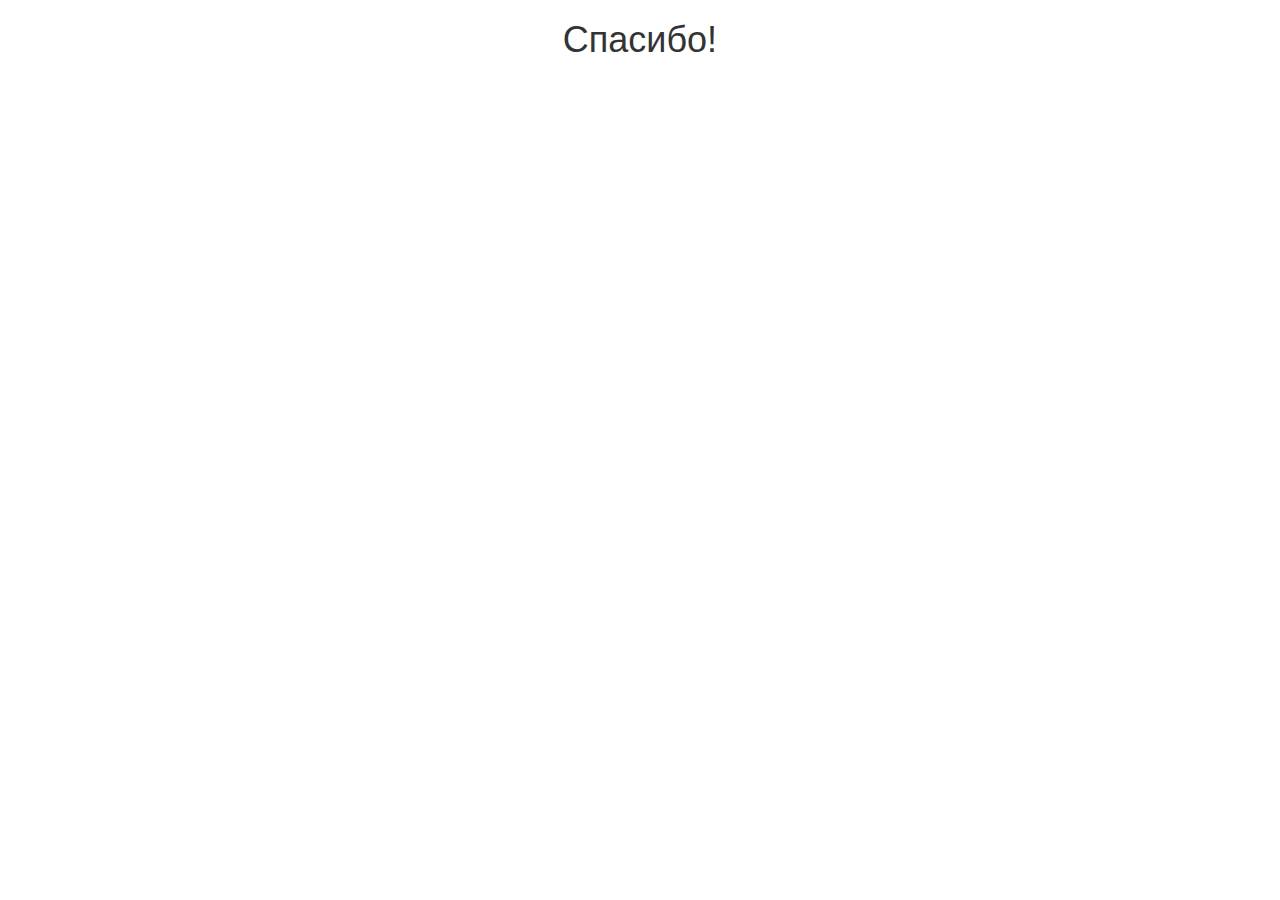
==== php/thank-you.html @ 51087845 "Initial commit" ====
<!DOCTYPE html>
<html lang="ru">
  <head>
    <meta charset="utf-8">
    <meta http-equiv="X-UA-Compatible" content="IE=edge">
    <meta name="viewport" content="width=device-width, initial-scale=1">
    <!-- The above 3 meta tags *must* come first in the head; any other head content must come *after* these tags -->
    <meta name="description" content="">
    <meta name="author" content="">
    <link rel="icon" href="/favicon.ico">

    <title>Отправка формы на почту </title>

    <!-- Bootstrap core CSS -->
    <link href="https://maxcdn.bootstrapcdn.com/bootstrap/3.3.6/css/bootstrap.min.css" rel="stylesheet">
  </head>

  <body>
    <div class="container">

      <h1 class="text-center">Спасибо!</h1>

    </div><!-- /.container -->


    <!-- Bootstrap core JavaScript
    ================================================== -->
    <!-- Placed at the end of the document so the pages load faster -->
    <script src="https://ajax.googleapis.com/ajax/libs/jquery/1.11.3/jquery.min.js"></script>
    <script src="https://maxcdn.bootstrapcdn.com/bootstrap/3.3.6/js/bootstrap.min.js"></script>
    <!-- IE10 viewport hack for Surface/desktop Windows 8 bug -->
    <script src="http://getbootstrap.com/assets/js/ie10-viewport-bug-workaround.js"></script>
  </body>
</html>
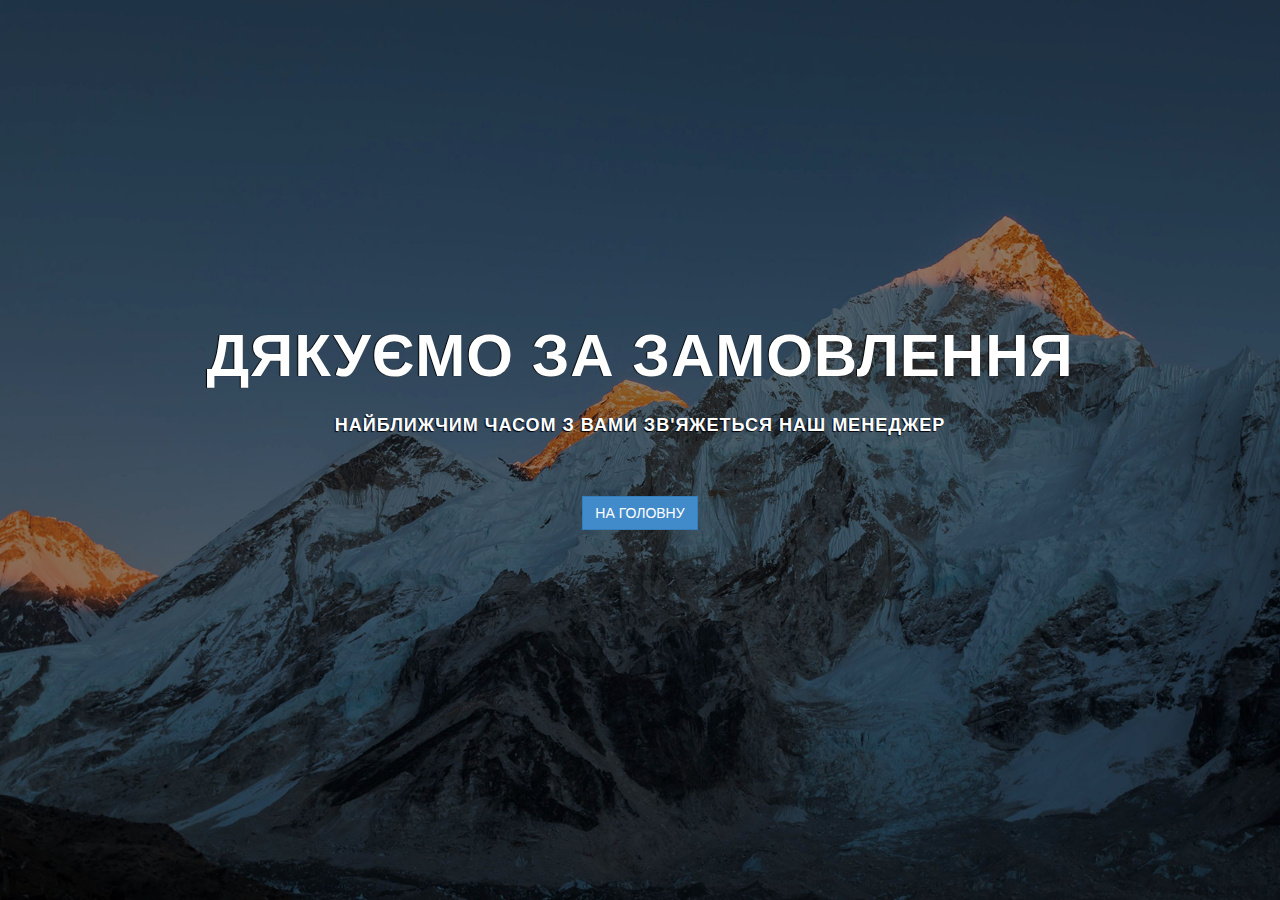
==== commit 7defec25: "ThanksPage" ====
--- a/php/thank-you.html
+++ b/php/thank-you.html
@@ -1,35 +1,44 @@
-<!DOCTYPE html>
-<html lang="ru">
+<!doctype html>
+<html lang="en">
   <head>
+    <!-- Required meta tags -->
     <meta charset="utf-8">
-    <meta http-equiv="X-UA-Compatible" content="IE=edge">
-    <meta name="viewport" content="width=device-width, initial-scale=1">
-    <!-- The above 3 meta tags *must* come first in the head; any other head content must come *after* these tags -->
-    <meta name="description" content="">
-    <meta name="author" content="">
-    <link rel="icon" href="/favicon.ico">
+    <meta name="viewport" content="width=device-width, initial-scale=1, shrink-to-fit=no">
 
-    <title>Отправка формы на почту </title>
+    <!-- Bootstrap CSS -->
+		<link href="/css/bootstrap.min.css" rel="stylesheet" type="text/css">
 
-    <!-- Bootstrap core CSS -->
-    <link href="https://maxcdn.bootstrapcdn.com/bootstrap/3.3.6/css/bootstrap.min.css" rel="stylesheet">
+		<!-- Fonts -->
+		<link href="/font-awesome/css/font-awesome.min.css" rel="stylesheet" type="text/css">
+		<link href="/css/animate.css" rel="stylesheet" />
+		<!-- Squad theme CSS -->
+		<link href="/css/style.css" rel="stylesheet">
+		<link href="/color/default.css" rel="stylesheet">
+		<link rel="shortcut icon" type="image/ico" href="/img/favicon.ico" />
+
+    <title>EverestDigital</title>
   </head>
 
   <body>
-    <div class="container">
-
-      <h1 class="text-center">Спасибо!</h1>
-
-    </div><!-- /.container -->
-
-
-    <!-- Bootstrap core JavaScript
-    ================================================== -->
-    <!-- Placed at the end of the document so the pages load faster -->
-    <script src="https://ajax.googleapis.com/ajax/libs/jquery/1.11.3/jquery.min.js"></script>
-    <script src="https://maxcdn.bootstrapcdn.com/bootstrap/3.3.6/js/bootstrap.min.js"></script>
-    <!-- IE10 viewport hack for Surface/desktop Windows 8 bug -->
-    <script src="http://getbootstrap.com/assets/js/ie10-viewport-bug-workaround.js"></script>
+   <section id="intro" class="intro">
+		<div class="descript">
+  		<div class="slogan">
+				<h2>Дякуємо <span class="text_color">за замовлення</span> </h2>
+				<h4>Найближчим часом з Вами зв'яжеться наш менеджер</h4>
+			</div>
+			<div class="page-scroll">
+				<a href="everest-digital.com.ua">
+					<button type="submit" class="btn btn-primary">На головну</button>
+				</a>
+			</div>
+		</div>
+	</section>
+  <script src="/js/jquery.min.js"></script>
+  <script src="/js/bootstrap.min.js"></script>
+  <script src="/js/jquery.easing.min.js"></script>
+  <script src="/js/wow.min.js"></script>
+  <!-- Custom Theme JavaScript -->
+  <script src="/js/custom.js"></script>
   </body>
 </html>
 	--- a/css/style.css
+++ b/css/style.css
@@ -0,0 +1,517 @@
+@charset "UTF-8";
+/* ==== Google font ==== */
+@import url("https://fonts.googleapis.com/css?family=Roboto:100,300,400,700,900&subset=cyrillic|Montserrat:700|Merriweather:400italic");
+body {
+  width: 100%;
+  height: 100%;
+  font-family: 'Roboto', sans-serif;
+  font-weight: 300;
+  color: #666;
+  background-color: #fff;
+}
+
+html {
+  width: 100%;
+  height: 100%;
+}
+
+h1, h2, h3, h4, h5, h6 {
+  margin: 0 0 30px;
+  text-transform: uppercase;
+  font-family: Montserrat,sans-serif;
+  font-weight: 700;
+  letter-spacing: 1px;
+}
+
+h2 {
+  color: #000;
+  text-align: center;
+  margin-top: 70px;
+}
+
+h4 {
+  color: #000;
+  text-align: center;
+  margin-bottom: 60px;
+}
+
+p {
+  margin: 0 0 20px;
+  font-size: 16px;
+  line-height: 1.6em;
+}
+
+a {
+  color: #e9e9e9;
+  -webkit-transition: all .2s ease-in-out;
+  transition: all .2s ease-in-out;
+}
+
+a:hover, a:focus {
+  text-decoration: none;
+  color: #176e61;
+}
+
+.navbar {
+  margin-bottom: 0;
+  border-bottom: 1px solid rgba(255, 255, 255, 0.3);
+}
+
+.navbar-brand {
+  font-weight: 700;
+  height: 40px;
+  padding: 5px 15px;
+  font-size: 18px;
+  line-height: 1em;
+}
+
+.navbar-brand h1 {
+  color: #fff;
+  font-size: 20px;
+  line-height: 40px;
+}
+
+.navbar-brand:focus {
+  outline: 0;
+}
+
+.nav.navbar-nav {
+  background-color: rgba(255, 255, 255, 0.4);
+}
+
+.navbar-custom.top-nav-collapse .nav.navbar-nav {
+  background-color: rgba(0, 0, 0, 0);
+}
+
+.navbar-custom ul.nav li a {
+  font-size: 12px;
+  letter-spacing: 1px;
+  color: #444;
+  text-transform: uppercase;
+  font-weight: 700;
+}
+
+.navbar-custom.top-nav-collapse ul.nav li a {
+  -webkit-transition: all .2s ease-in-out;
+  transition: all .2s ease-in-out;
+  color: #fff;
+}
+
+.navbar-custom ul.nav ul.dropdown-menu {
+  border-radius: 0;
+}
+
+.navbar-custom ul.nav ul.dropdown-menu li {
+  border-bottom: 1px solid #f5f5f5;
+}
+
+.navbar-custom ul.nav ul.dropdown-menu li:last-child {
+  border-bottom: none;
+}
+
+.navbar-custom ul.nav ul.dropdown-menu li a {
+  padding: 10px 20px;
+}
+
+.navbar-custom ul.nav ul.dropdown-menu li a:hover {
+  background: #fefefe;
+}
+
+.navbar-custom.top-nav-collapse ul.nav ul.dropdown-menu li a {
+  color: #666;
+}
+
+.navbar-custom .nav li a {
+  -webkit-transition: background .3s ease-in-out;
+  transition: background .3s ease-in-out;
+}
+
+.navbar-custom .nav li a:hover, .navbar-custom .nav li a:focus {
+  outline: 0;
+  background-color: rgba(255, 255, 255, 0.2);
+}
+
+.navbar-custom .nav li.active {
+  outline: 0;
+  background-color: rgba(255, 255, 255, 0.2);
+}
+
+.navbar-custom .nav li a:hover, .navbar-custom .nav li a:focus {
+  outline: 0;
+  background-color: rgba(255, 255, 255, 0.2);
+}
+
+.navbar-custom .nav li.active {
+  outline: 0;
+  background-color: rgba(255, 255, 255, 0.2);
+}
+
+.navbar-toggle {
+  padding: 4px 6px;
+  font-size: 14px;
+  color: #fff;
+}
+
+.navbar-toggle:focus, .navbar-toggle:active {
+  outline: 0;
+}
+
+/* ===========================
+--- Intro
+============================ */
+.intro {
+  width: 100%;
+  position: relative;
+  background: url(../img/bg1.jpg) no-repeat top center;
+  background-size: cover;
+  height: auto;
+  min-height: 100vh;
+}
+
+#intro.intro {
+  padding: 20% 0 0 0;
+}
+
+.intro .slogan, .intro .page-scroll {
+  text-align: center;
+}
+
+.intro-text {
+  font-size: 18px;
+}
+
+.intro .slogan h2 {
+  color: #FFF;
+  text-shadow: none;
+  font-size: 60px;
+  line-height: 60px;
+  font-weight: 700;
+  font-family: Montserrat, sans-serif;
+  background-color: rgba(0, 0, 0, 0);
+  text-decoration: none;
+  text-transform: uppercase;
+  border-width: 0px;
+  border-color: #000;
+  border-style: none;
+  text-shadow: -1px 0 1px #000;
+}
+
+.intro .slogan h4 {
+  color: #fff;
+  text-shadow: -1px 1px 1px #000;
+}
+
+@media (max-width: 768px) {
+  .intro .slogan h2 {
+    font-size: 48px;
+  }
+}
+
+@media (max-width: 600px) {
+  .intro .slogan h2 {
+    font-size: 36px;
+  }
+}
+
+/* ===========================
+--- About
+============================ */
+.about {
+  margin: 4em 0;
+  padding: 1em;
+  position: relative;
+}
+
+.about img {
+  height: 33vh;
+  width: 33vh;
+  border-radius: 50%;
+}
+
+.about span {
+  display: block;
+  color: #888;
+  position: absolute;
+  left: 115px;
+}
+
+.about .desc {
+  padding: 2em;
+  border-left: 4px solid black;
+}
+
+.about .desc h3 {
+  color: black;
+}
+
+.about .desc p {
+  line-height: 2;
+  color: black;
+}
+
+/* ===========================
+--- Услуги
+============================ */
+.services1 {
+  background-color: #000;
+}
+
+.services1 h2, .services1 h4 {
+  color: #FFF;
+}
+
+.services1 span {
+  font-size: 15px;
+}
+
+.services1 .title h4 {
+  color: #000;
+  margin-top: 20px;
+}
+
+.services1 .box {
+  padding: 60px 0px;
+}
+
+.services1 .box-part {
+  background: #FFF;
+  border-radius: 0;
+  padding: 60px 10px;
+  margin: 30px 0px;
+}
+
+.services1 .text {
+  margin: 20px 0px;
+  font-family: 'Roboto', sans-serif;
+}
+
+.services1 .fa {
+  color: #4183D7;
+}
+
+.services1 .mar-bot {
+  margin-bottom: 150px;
+}
+
+/* ===========================
+--- Galery
+============================ */
+.gallery_product {
+  margin-bottom: 30px;
+}
+
+.portfolio-bg {
+  background-color: #000;
+  padding-top: 1px;
+}
+
+.mar-bot {
+  margin-bottom: 150px;
+}
+
+.portfolio-bg h2, .portfolio-bg h4 {
+  color: #FFF;
+}
+
+/* ===========================
+--- Services
+============================ */
+.single-service {
+  position: relative;
+  text-align: center;
+  margin-bottom: 50px;
+  padding: 30px 20px;
+  -webkit-box-shadow: 0 1px 4px rgba(0, 0, 0, 0.16);
+  box-shadow: 0 1px 4px rgba(0, 0, 0, 0.16);
+}
+
+.single-service h4 {
+  font-size: 20px;
+  font-weight: 400;
+  margin-bottom: 15px;
+  text-transform: capitalize;
+}
+
+.single-service p {
+  font-size: 15px;
+  line-height: 1.8;
+}
+
+.single-service i.fa {
+  font-size: 20px;
+  width: 60px;
+  height: 60px;
+  border: 1px solid #ddd;
+  line-height: 60px;
+  margin-bottom: 30px;
+  border-radius: 50%;
+  -webkit-transition: .3s;
+  -webkit-transition: 0.3s;
+  transition: 0.3s;
+}
+
+.single-service:hover i.fa {
+  background-color: black;
+  color: #fff;
+  border-color: black;
+  border-radius: 0;
+}
+
+.single-service .mar-bot {
+  margin-bottom: 100px;
+}
+
+/* ===========================
+--- Calculator
+============================ */
+.price {
+  padding: 20px 20px 0px 20px;
+  min-height: 200px;
+  border-radius: 5px;
+  max-width: 660px;
+  border: 5px solid #fff200;
+  background: #f9f9f9;
+}
+
+.calc_title {
+  font-size: 28px;
+  color: #ee1d25;
+  margin: 0 0 20px;
+}
+
+.result {
+  padding: 20px 0 0;
+  margin: 20px 0;
+  font-size: 24px;
+  border-top: 1px solid #e0e0e0;
+}
+
+span.total {
+  color: #ed1d25;
+}
+
+.calculator input[type="text"], select {
+  padding: 5px 10px;
+  border: 1px solid #ccc;
+  margin-right: 10px;
+  margin-bottom: 10px;
+}
+
+/* ===========================
+--- Modal
+============================ */
+/* ===========================
+--- Footer
+============================ */
+footer {
+  text-align: center;
+  padding: 50px 0;
+}
+
+footer p {
+  color: #f8f8f8;
+  font-size: 14px;
+}
+
+footer a {
+  font-family: 'Roboto', sans-serif;
+}
+
+footer i {
+  font-size: 20px;
+}
+
+footer span {
+  color: #f8f8f8;
+}
+
+/* ===========================
+--- Elements
+============================ */
+.btn {
+  border-radius: 0;
+  text-transform: uppercase;
+  font-family: Montserrat,sans-serif;
+  font-weight: 400;
+  -webkit-transition: all .3s ease-in-out;
+  transition: all .3s ease-in-out;
+}
+
+.btn-circle {
+  width: 70px;
+  height: 70px;
+  margin-top: 15px;
+  padding: 7px 16px;
+  border: 2px solid #fff;
+  border-radius: 50%;
+  font-size: 40px;
+  color: #fff;
+  background: 0 0;
+  -webkit-transition: background .3s ease-in-out;
+  transition: background .3s ease-in-out;
+  border: 2px solid white;
+  color: white;
+}
+
+.btn-circle:hover, .btn-circle:focus {
+  outline: 0;
+  color: #fff;
+  background: rgba(255, 255, 255, 0.1);
+}
+
+.btn-circle :hover, .btn-circle :focus {
+  outline: 0;
+  color: #999;
+}
+
+.btn-circle :hover i, .btn-circle :focus i {
+  color: #999;
+}
+
+/* Media queries */
+@media (min-width: 767px) {
+  .navbar {
+    padding: 20px 0;
+    border-bottom: 0;
+    letter-spacing: 1px;
+    background: 0 0;
+    -webkit-transition: background .5s ease-in-out,padding .5s ease-in-out;
+    transition: background .5s ease-in-out,padding .5s ease-in-out;
+  }
+  .top-nav-collapse {
+    padding: 0;
+    background-color: #000;
+  }
+  .navbar-custom.top-nav-collapse {
+    border-bottom: 1px solid rgba(255, 255, 255, 0.3);
+  }
+  .intro {
+    height: 100%;
+    padding: 0;
+  }
+  .brand-heading {
+    font-size: 100px;
+  }
+  .intro-text {
+    font-size: 25px;
+  }
+}
+
+@media (max-width: 480px) {
+  .navbar-custom .nav.navbar-nav {
+    background-color: rgba(255, 255, 255, 0.4);
+  }
+  .navbar.navbar-custom.navbar-fixed-top {
+    margin-bottom: 30px;
+  }
+  .page-scroll a.btn-circle {
+    width: 40px;
+    height: 40px;
+    margin-top: 10px;
+    padding: 7px 0;
+    border: 2px solid #fff;
+    border-radius: 50%;
+    font-size: 20px;
+  }
+}
+/*# sourceMappingURL=style.css.map */--- a/color/default.css
+++ b/color/default.css
@@ -0,0 +1,26 @@
+
+a.btn:hover {
+	color: #000000;
+}
+.top-nav-collapse {
+	background: #000000;
+}
+
+@media (max-width: 768px) {
+  .navbar, .navbar-nav {
+		background: #000000 !important;
+	}
+
+	.navbar-nav a {
+		color: #fff !important;
+	}
+}
+
+.navbar-custom ul.nav ul.dropdown-menu li a:hover {
+	color: #000000;
+}
+
+footer {
+    background-color: #000000;
+}
+
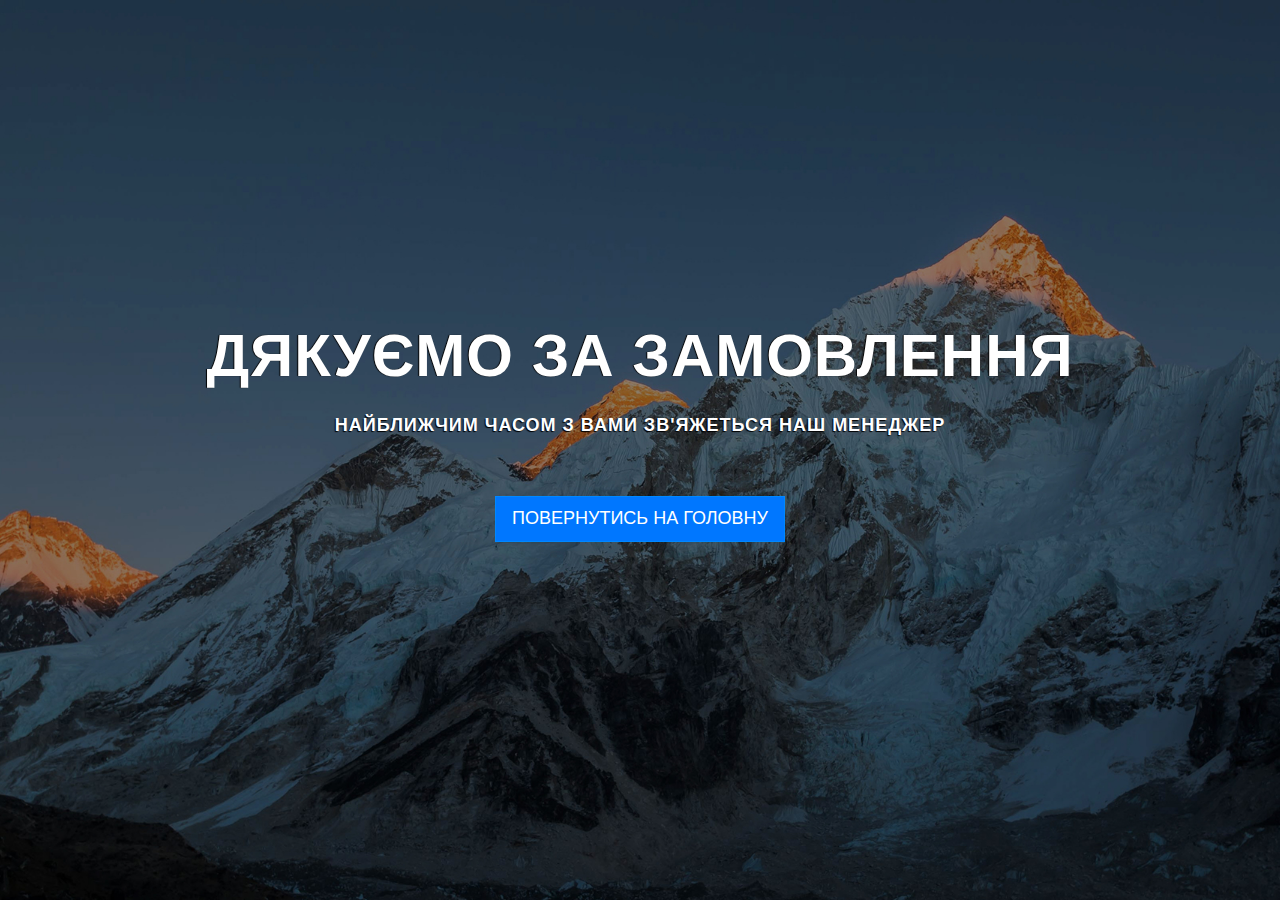
==== commit fb962b2b: "updated" ====
--- a/php/thank-you.html
+++ b/php/thank-you.html
@@ -27,8 +27,8 @@
 				<h4>Найближчим часом з Вами зв'яжеться наш менеджер</h4>
 			</div>
 			<div class="page-scroll">
-				<a href="everest-digital.com.ua">
-					<button type="submit" class="btn btn-primary">На головну</button>
+				<a href="https://everest-digital.com.ua">
+					<button type="button" class="btn btn-primary btn-lg">Повернутись на головну</button>
 				</a>
 			</div>
 		</div>
--- a/css/style.css
+++ b/css/style.css
@@ -217,14 +217,14 @@
 --- About
 ============================ */
 .about {
-  margin: 4em 0;
+  margin-bottom: 150px;
   padding: 1em;
   position: relative;
 }
 
 .about img {
-  height: 33vh;
-  width: 33vh;
+  height: 28vh;
+  width: 28vh;
   border-radius: 50%;
 }
 
@@ -362,44 +362,24 @@
 }
 
 /* ===========================
---- Calculator
-============================ */
-.price {
-  padding: 20px 20px 0px 20px;
-  min-height: 200px;
-  border-radius: 5px;
-  max-width: 660px;
-  border: 5px solid #fff200;
-  background: #f9f9f9;
-}
-
-.calc_title {
-  font-size: 28px;
-  color: #ee1d25;
-  margin: 0 0 20px;
-}
-
-.result {
-  padding: 20px 0 0;
-  margin: 20px 0;
-  font-size: 24px;
-  border-top: 1px solid #e0e0e0;
-}
-
-span.total {
-  color: #ed1d25;
-}
-
-.calculator input[type="text"], select {
-  padding: 5px 10px;
-  border: 1px solid #ccc;
-  margin-right: 10px;
-  margin-bottom: 10px;
-}
-
+--- How to
+============================ */
 /* ===========================
 --- Modal
 ============================ */
+.modal {
+  overflow: hidden;
+}
+
+.button-order {
+  margin-bottom: 100px;
+}
+
+.btn-primary {
+  background-color: #0077ff !important;
+  border-color: #0088ff;
+}
+
 /* ===========================
 --- Footer
 ============================ */
@@ -408,6 +388,10 @@
   padding: 50px 0;
 }
 
+footer h5 > a {
+  text-decoration: underline;
+}
+
 footer p {
   color: #f8f8f8;
   font-size: 14px;
@@ -423,6 +407,13 @@
 
 footer span {
   color: #f8f8f8;
+}
+
+/* ===========================
+--- Icons
+============================ */
+.icons {
+  height: 10vh;
 }
 
 /* ===========================
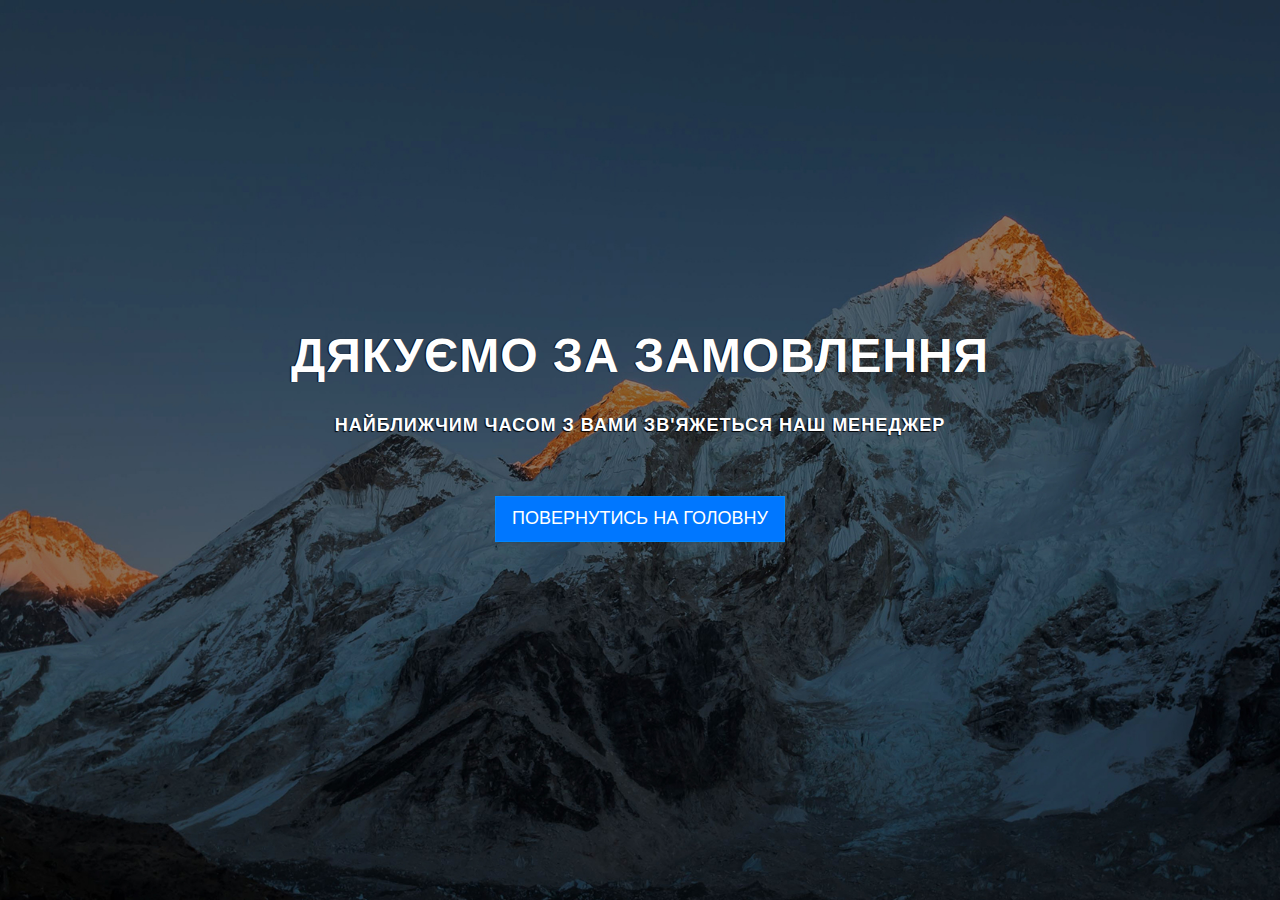
==== commit cf7b4e22: "FinalVersion" ====
--- a/php/thank-you.html
+++ b/php/thank-you.html
@@ -1,17 +1,11 @@
 <!doctype html>
 <html lang="en">
   <head>
-    <!-- Required meta tags -->
     <meta charset="utf-8">
     <meta name="viewport" content="width=device-width, initial-scale=1, shrink-to-fit=no">
-
-    <!-- Bootstrap CSS -->
 		<link href="/css/bootstrap.min.css" rel="stylesheet" type="text/css">
-
-		<!-- Fonts -->
 		<link href="/font-awesome/css/font-awesome.min.css" rel="stylesheet" type="text/css">
 		<link href="/css/animate.css" rel="stylesheet" />
-		<!-- Squad theme CSS -->
 		<link href="/css/style.css" rel="stylesheet">
 		<link href="/color/default.css" rel="stylesheet">
 		<link rel="shortcut icon" type="image/ico" href="/img/favicon.ico" />
@@ -37,7 +31,6 @@
   <script src="/js/bootstrap.min.js"></script>
   <script src="/js/jquery.easing.min.js"></script>
   <script src="/js/wow.min.js"></script>
-  <!-- Custom Theme JavaScript -->
   <script src="/js/custom.js"></script>
   </body>
 </html>
--- a/css/style.css
+++ b/css/style.css
@@ -1,5 +1,4 @@
 @charset "UTF-8";
-/* ==== Google font ==== */
 @import url("https://fonts.googleapis.com/css?family=Roboto:100,300,400,700,900&subset=cyrillic|Montserrat:700|Merriweather:400italic");
 body {
   width: 100%;
@@ -52,6 +51,9 @@
   color: #176e61;
 }
 
+/* ===========================
+--- Навбар
+============================ */
 .navbar {
   margin-bottom: 0;
   border-bottom: 1px solid rgba(255, 255, 255, 0.3);
@@ -157,7 +159,7 @@
 }
 
 /* ===========================
---- Intro
+--- Інтро
 ============================ */
 .intro {
   width: 100%;
@@ -201,20 +203,8 @@
   text-shadow: -1px 1px 1px #000;
 }
 
-@media (max-width: 768px) {
-  .intro .slogan h2 {
-    font-size: 48px;
-  }
-}
-
-@media (max-width: 600px) {
-  .intro .slogan h2 {
-    font-size: 36px;
-  }
-}
-
-/* ===========================
---- About
+/* ===========================
+--- Про нас
 ============================ */
 .about {
   margin-bottom: 150px;
@@ -250,7 +240,7 @@
 }
 
 /* ===========================
---- Услуги
+--- Послуги
 ============================ */
 .services1 {
   background-color: #000;
@@ -294,7 +284,7 @@
 }
 
 /* ===========================
---- Galery
+--- Портфоліо
 ============================ */
 .gallery_product {
   margin-bottom: 30px;
@@ -314,9 +304,10 @@
 }
 
 /* ===========================
---- Services
+--- Переваги
 ============================ */
 .single-service {
+  min-height: 315px;
   position: relative;
   text-align: center;
   margin-bottom: 50px;
@@ -362,10 +353,7 @@
 }
 
 /* ===========================
---- How to
-============================ */
-/* ===========================
---- Modal
+--- Модальне вікно
 ============================ */
 .modal {
   overflow: hidden;
@@ -381,7 +369,7 @@
 }
 
 /* ===========================
---- Footer
+--- Футер
 ============================ */
 footer {
   text-align: center;
@@ -410,14 +398,14 @@
 }
 
 /* ===========================
---- Icons
+--- Іконки
 ============================ */
 .icons {
   height: 10vh;
 }
 
 /* ===========================
---- Elements
+--- Кнопка
 ============================ */
 .btn {
   border-radius: 0;
@@ -459,7 +447,9 @@
   color: #999;
 }
 
-/* Media queries */
+/* ===========================
+--- Медіа
+============================ */
 @media (min-width: 767px) {
   .navbar {
     padding: 20px 0;
@@ -486,6 +476,9 @@
   .intro-text {
     font-size: 25px;
   }
+  .intro .slogan h2 {
+    font-size: 48px;
+  }
 }
 
 @media (max-width: 480px) {
@@ -505,4 +498,10 @@
     font-size: 20px;
   }
 }
+
+@media (max-width: 600px) {
+  .intro .slogan h2 {
+    font-size: 36px;
+  }
+}
 /*# sourceMappingURL=style.css.map */